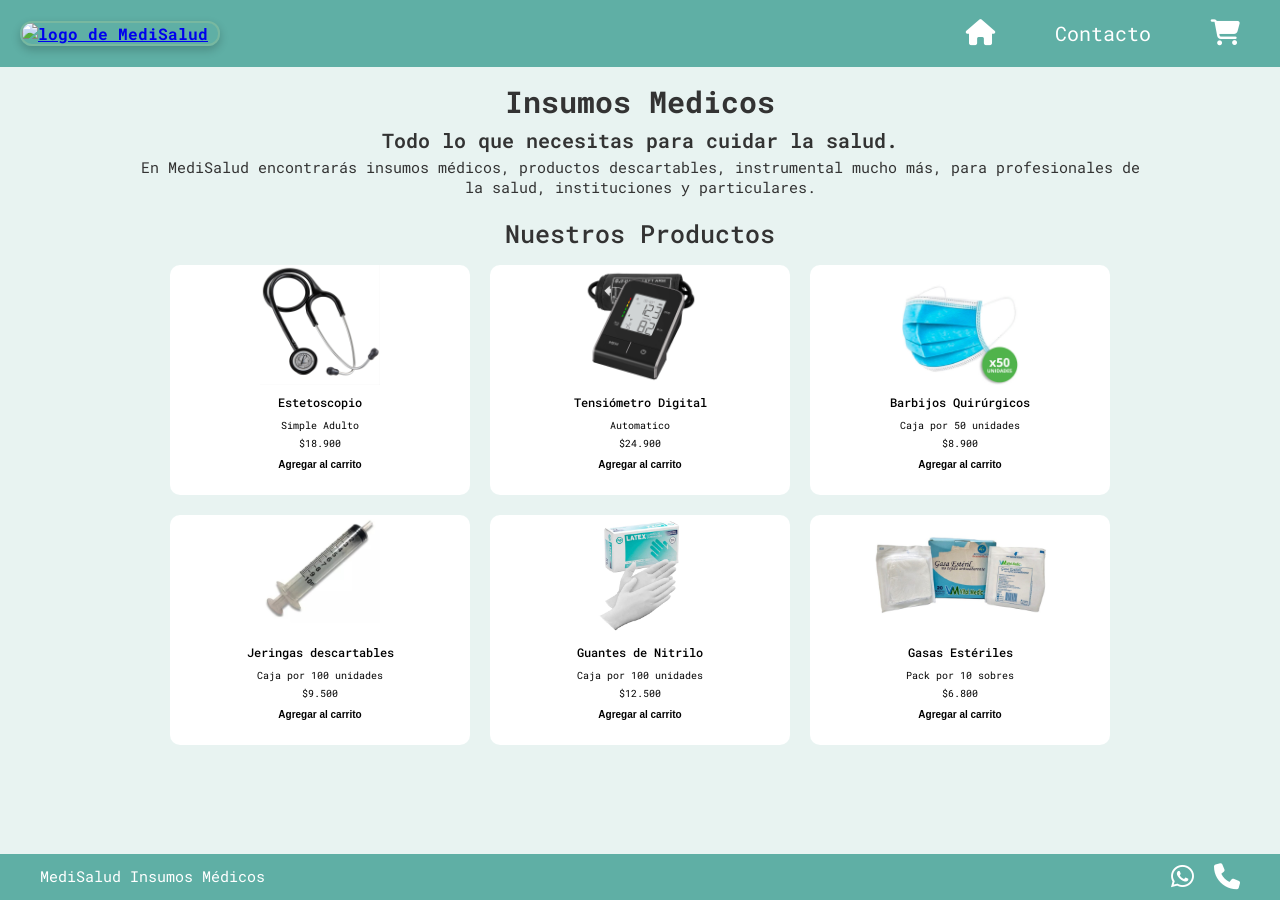
==== index.html @ 5c33c183 "Primer commit de MediSalud" ====
<!doctype html>
<html lang="es">
  <head>
    <meta charset="UTF-8" />
    <meta name="viewport" content="width=device-width, initial-scale=1.0" />
    <link rel="preconnect" href="https://fonts.googleapis.com" />
    <link rel="preconnect" href="https://fonts.gstatic.com" crossorigin />
    <link
      href="https://fonts.googleapis.com/css2?family=Roboto+Mono:ital,wght@0,100..700;1,100..700&display=swap"
      rel="stylesheet"
    />
    <link
      rel="stylesheet"
      href="https://cdnjs.cloudflare.com/ajax/libs/font-awesome/6.5.1/css/all.min.css"
    />
    <link rel="stylesheet" href="./css/styles.css" />
    <title>MediSalud | Inicio</title>
  </head>
  <body>
    <header>
      <div class="div-MediSalud-Insumos-Medicos">
        <a class="MediSalud-Insumos-Medicos" href="./index.html"
          ><img src="./img/logo.jpg" alt="logo de MediSalud"
        /></a>
      </div>
      <nav class="header-nav">
        <ul>
          <li>
            <a href="./index.html"><i class="fa-solid fa-house"></i></a>
          </li>
          <li><a href="./pages/contacto.html">Contacto</a></li>
          <li>
            <a href="./pages/carrito.html"
              ><i class="fa-solid fa-cart-shopping"></i
            ></a>
          </li>
        </ul>
      </nav>
    </header>
    <main>
      <section class="Inicio">
        <h1 class="titulo-home text-secondary">Insumos Medicos</h1>
        <p class="parrafo">Todo lo que necesitas para cuidar la salud.</p>
        <p>
          En MediSalud encontrarás insumos médicos, productos descartables,
          instrumental mucho más, para profesionales de la salud, instituciones
          y particulares.
        </p>
      </section>
      <section>
        <h2 class="titulo-productos text-secondary">Nuestros Productos</h2>
        <div class="contenedor-tarjetas">
          <article class="card text-dark">
            <img
              src="./img/stethoscope_PNG15.png"
              alt="Imagen de un estetoscopio"
            />
            <h3>Estetoscopio</h3>
            <p>Simple Adulto</p>
            <p>$18.900</p>
            <button class="btn bg-secondary text-dark">
              Agregar al carrito
            </button>
          </article>
          <article class="card text-dark">
            <img
              src="./img/Tensiometro digital.jpg"
              alt="Imagen de un tensiometro"
            />
            <h3>Tensiómetro Digital</h3>
            <p>Automatico</p>
            <p>$24.900</p>
            <button class="btn bg-secondary text-dark">
              Agregar al carrito
            </button>
          </article>
          <article class="card text-dark">
            <img src="./img/barbijo-celeste.jpg" alt="Imagen de Barbijos" />
            <h3>Barbijos Quirúrgicos</h3>
            <p>Caja por 50 unidades</p>
            <p>$8.900</p>
            <button class="btn bg-secondary text-dark">
              Agregar al carrito
            </button>
          </article>
          <article class="card text-dark">
            <img
              src="./img/jeringa-10cc-descartable-jeringa-10cc-descartable.jpg"
              alt="Imagen de jeringas"
            />
            <h3>Jeringas descartables</h3>
            <p>Caja por 100 unidades</p>
            <p>$9.500</p>
            <button class="btn bg-secondary text-dark">
              Agregar al carrito
            </button>
          </article>
          <article class="card text-dark">
            <img
              src="./img/guante-latex-descartable-768x768.jpg"
              alt="Imagen de Guantes"
            />
            <h3>Guantes de Nitrilo</h3>
            <p>Caja por 100 unidades</p>
            <p>$12.500</p>
            <button class="btn bg-secondary text-dark">
              Agregar al carrito
            </button>
          </article>
          <article class="card text-dark">
            <img src="./img/GASA-ESTERIL-1024x568.jpeg" alt="Imagen de Gasas" />
            <h3>Gasas Estériles</h3>
            <p>Pack por 10 sobres</p>
            <p>$6.800</p>
            <button class="btn bg-secondary text-dark">
              Agregar al carrito
            </button>
          </article>
        </div>
      </section>
    </main>
    <footer>
      <p>MediSalud Insumos Médicos</p>
      <nav>
        <ul class="footer-list">
          <li>
            <a href="#"><i class="fa-brands fa-whatsapp"></i></a>
          </li>
          <li>
            <a href="Tel:xxxxxxx"><i class="fa-solid fa-phone"></i></a>
          </li>
        </ul>
      </nav>
    </footer>
  </body>
</html>
---- css/styles.css ----
* {
  margin: 0;
  padding: 0;
  box-sizing: border-box;
}
html {
  font-size: 62.5%;
}
body {
  font-family: "roboto mono", monospace;
  font-size: 1.6rem;
  background-color: #e8f3f1;
  color: #333333;

  display: flex;
  flex-direction: column;
  min-height: 100vh;
}
main {
  width: 80%;
  margin: auto;
  padding-bottom: 2rem;

  flex: 1;

  display: flex;
  flex-direction: column;
}
.bg-primary {
  background-color: #333333;
}
.bg-secondary {
  color: #333333;
}
.text-dark {
  color: black;
}
.text-light {
  color: #333333;
}
.text-secondary {
  color: #333333;
}
img {
  width: 20rem;
}
h1 {
  font-size: 3rem;
  font-weight: 800;
  line-height: 1;
  text-align: center;
  margin: 2rem 0 1rem 0;
}
p {
  font-size: 1.5rem;
  font-weight: 400;
  line-height: 1.3;
  text-align: center;
  margin: 0;
}
h2 {
  font-size: 2.5rem;
  font-weight: 500;
  width: 100%;
  text-align: center;
  margin: 2rem 0 1.5rem 0;
}
h3 {
  font-size: 1.2rem;
  font-weight: 500;
  line-height: 1.2;
  text-align: center;
  margin: 0.7rem 0;
}
.btn {
  border: none;
  font-size: 1rem;
  font-weight: 600;
  padding: 0.5rem 2rem;
  border-radius: 1rem;
  color: black;
  cursor: pointer;
  background-color: white;
}

header,
footer {
  background: #5fafa5;
  color: white;
  width: 100%;
  display: flex;
  justify-content: space-between;
  align-items: center;
}
footer {
  padding: 1rem 4rem;
}
.div-MediSalud-Insumos-Medicos {
  margin-left: 2rem;
  font-weight: bold;
}
.MediSalud-Insumos-Medicos img {
  width: 200px;
  height: auto;
  display: block;
  border-radius: 12px;
  border: 2px solid #78b8a0;
  box-shadow: 0 4px 10px rgba(0, 0, 0, 0.2);
}
.header-nav a {
  text-decoration: none;
  font-size: 2rem;
  color: white;
  display: inline-block;
  padding: 2rem;
}

.header-nav {
  margin-right: 2rem;
}

.header-nav ul,
footer .footer-list {
  list-style: none;
  display: flex;
  gap: 2rem;
}
.header-nav i,
.footer-list i {
  font-size: 2.6rem;
}
.header-nav a,
.footer-list a {
  text-decoration: none;
  color: white;
}
.header-nav a:hover,
.footer-list a:hover {
  color: #8bcbc2;
}
.Inicio h1 {
  width: 100%;
}
.parrafo {
  width: 100%;
  text-align: center;
  font-size: 2rem;
  font-weight: 600;
  padding: 0;
  margin-bottom: 0.5rem;
}
.contenedor-tarjetas {
  display: flex;
  flex-wrap: wrap;
  justify-content: center;
  gap: 2rem;
}
.card {
  background-color: white;
  width: 30rem;
  border-radius: 1rem;
  display: flex;
  flex-direction: column;
  align-items: center;
  gap: 0.3rem;
  padding-bottom: 2rem;
  overflow: hidden;
}
.card img {
  width: 18rem;
  height: 12rem;
  object-fit: contain;
}
.card p {
  font-size: 0.95rem;
  text-align: center;
  margin: 0.1rem 0;
}
.pagina-proximamente {
  display: flex;
  flex-direction: column;
  justify-content: center;
  align-items: center;
  min-height: 60vh;
  text-align: center;
  padding: 2rem;
}
.pagina-proximamente h1 {
  font-size: 3.5rem;
  margin-bottom: 1rem;
}

.pagina-proximamente p {
  font-size: 2rem;
  line-height: 1.5rem;
}
.pagina-proximamente p:last-child {
  margin-top: 2.5rem;
}
@media (max-width: 768px) {
  header,
  footer {
    flex-direction: column;
  }
  .header-nav,
  .div-MediSalud-Insumos-Medicos {
    margin: 0;
  }
}
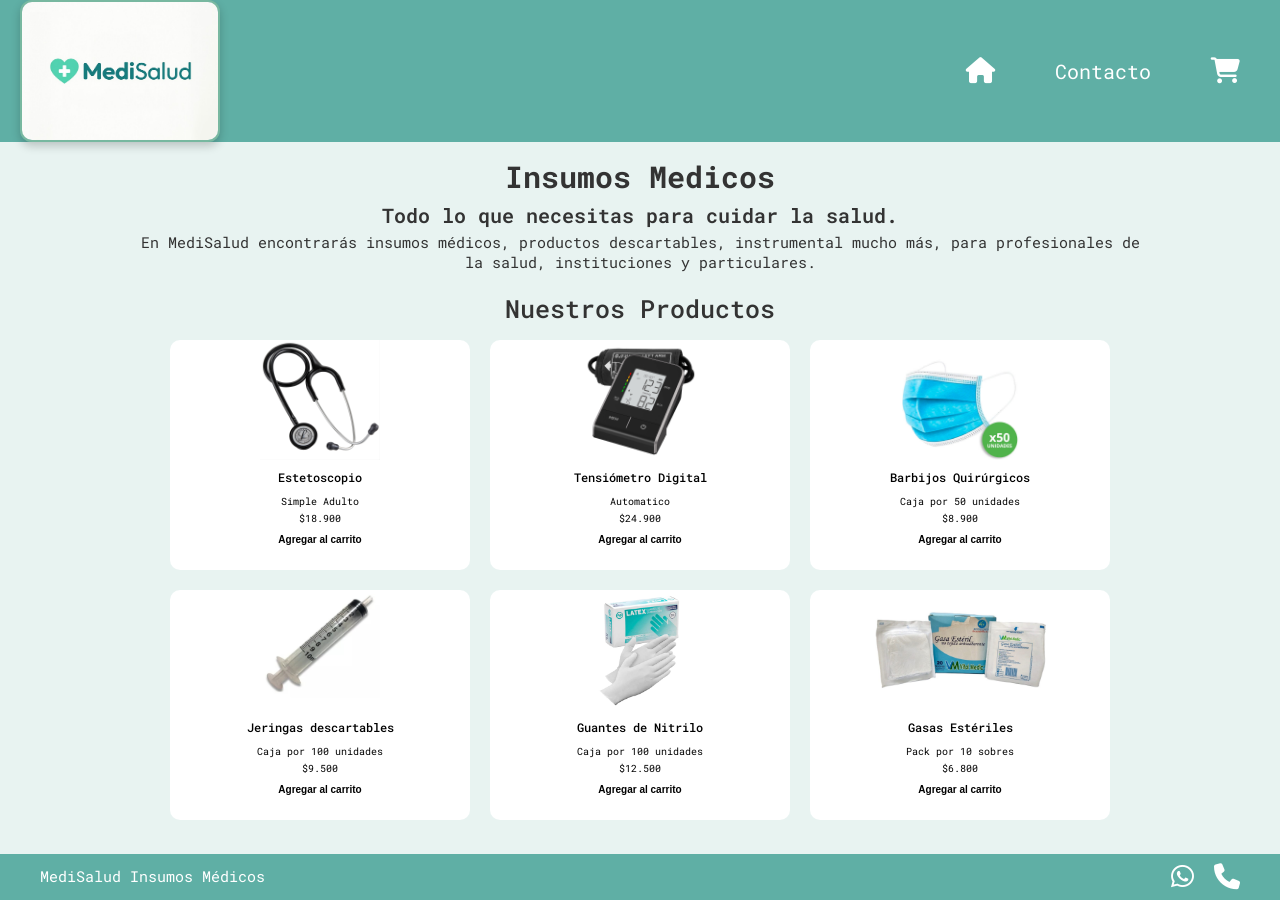
==== commit 952593e9: "Corrijo logo" ====
--- a/index.html
+++ b/index.html
@@ -20,7 +20,7 @@
     <header>
       <div class="div-MediSalud-Insumos-Medicos">
         <a class="MediSalud-Insumos-Medicos" href="./index.html"
-          ><img src="./img/logo.jpg" alt="logo de MediSalud"
+          ><img src="./img/Logo.jpg" alt="Logo de MediSalud"
         /></a>
       </div>
       <nav class="header-nav">
